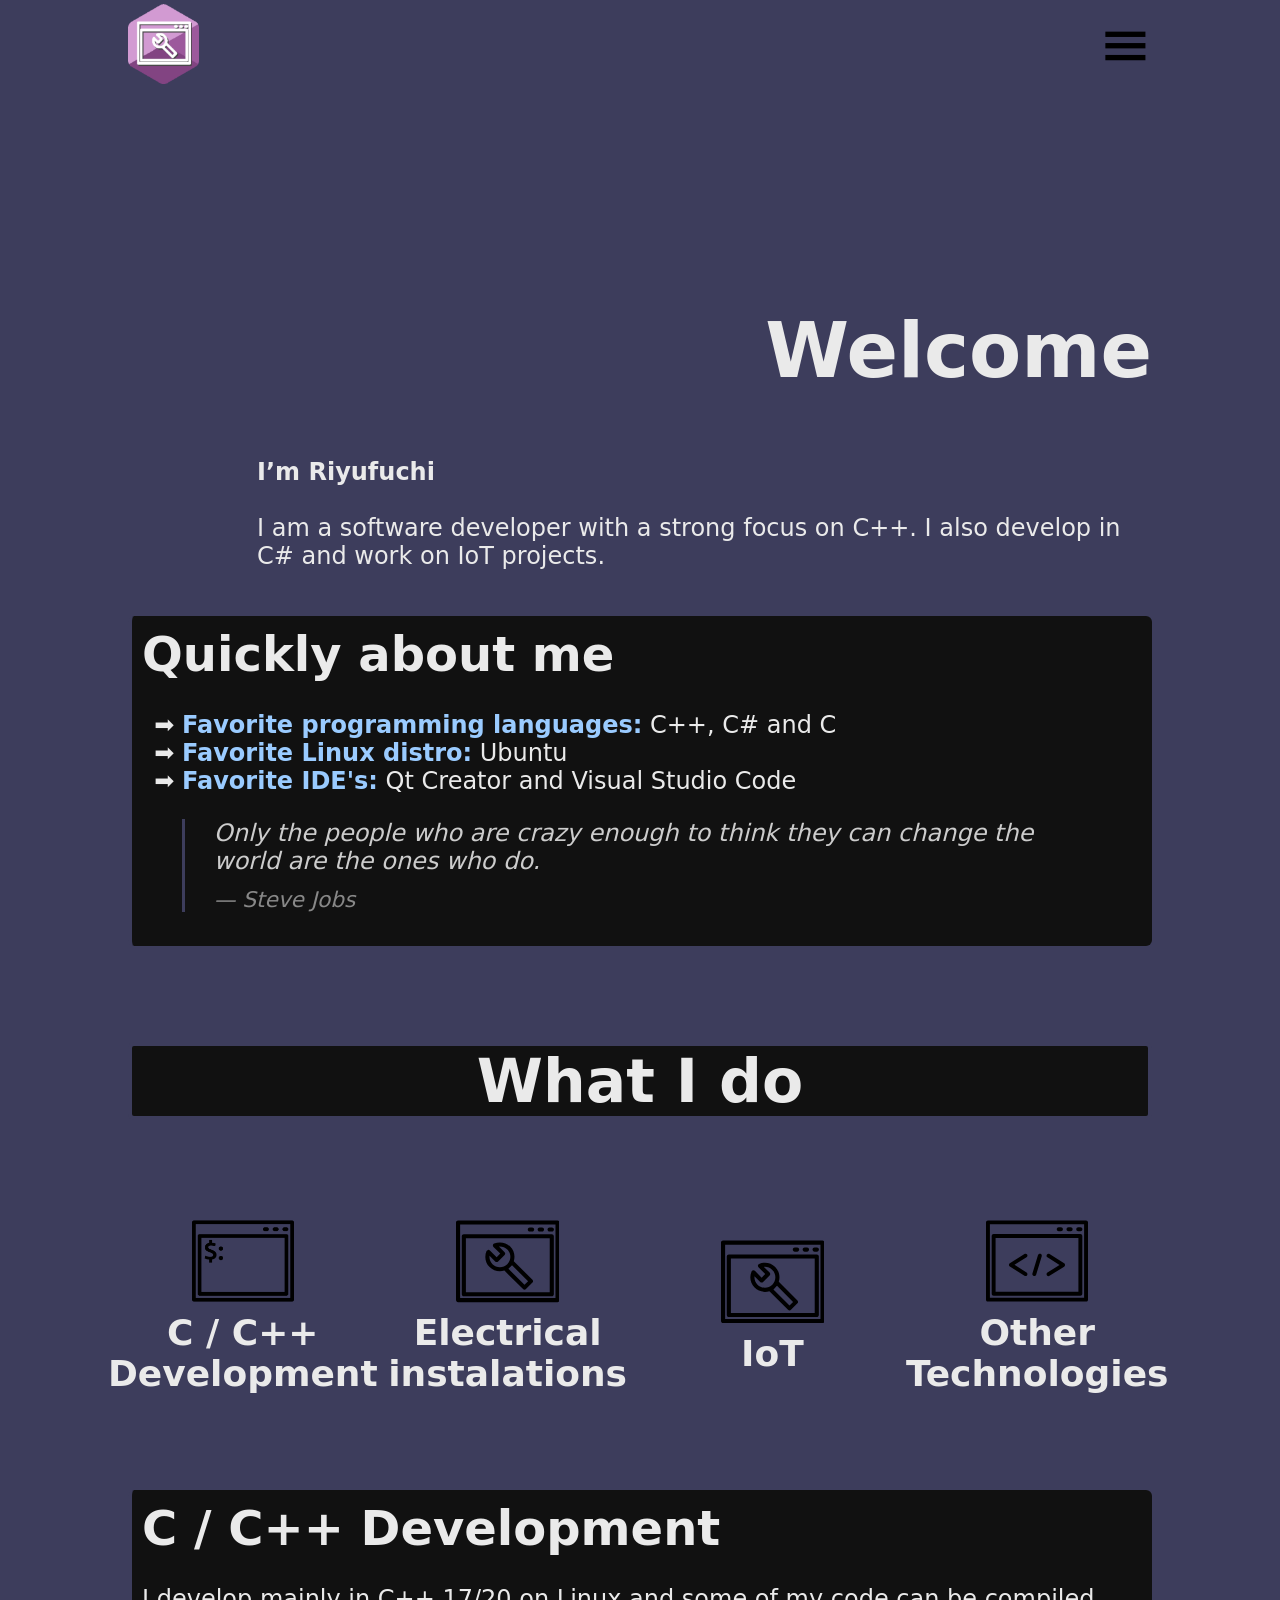
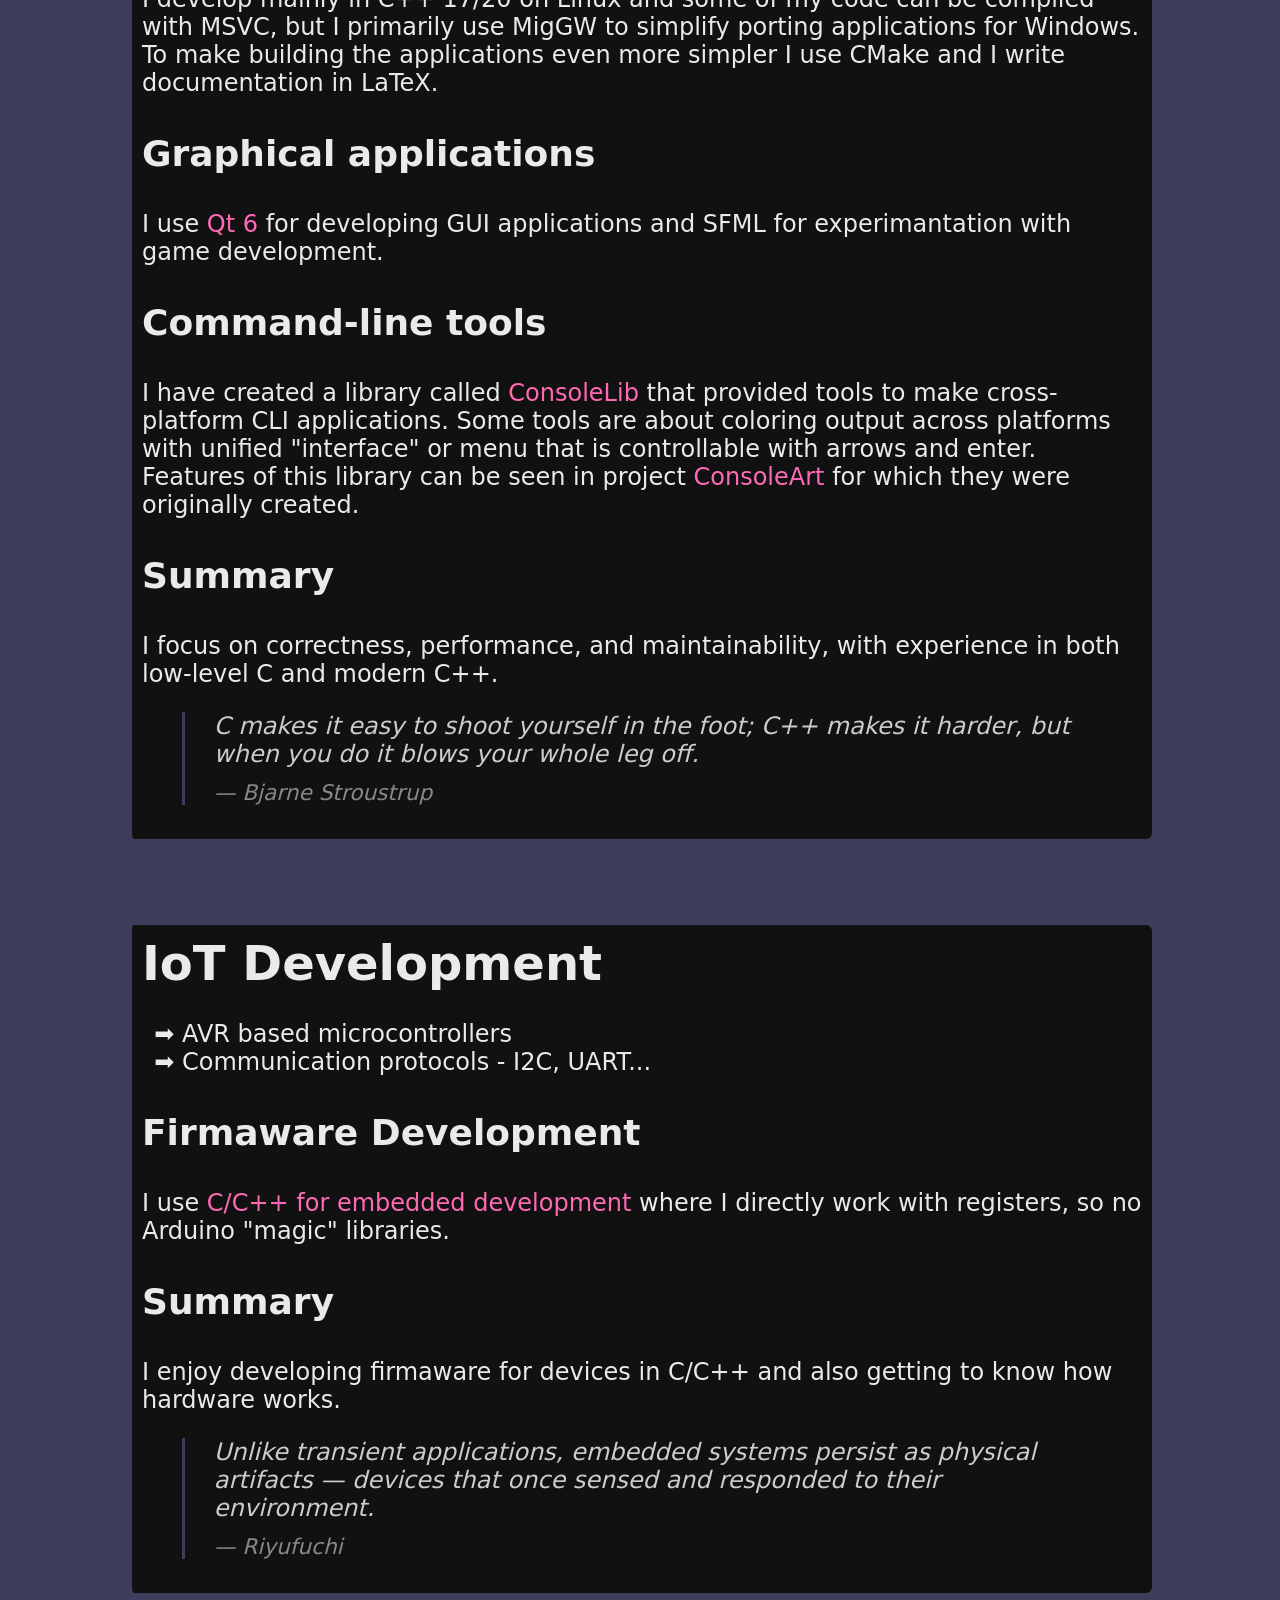
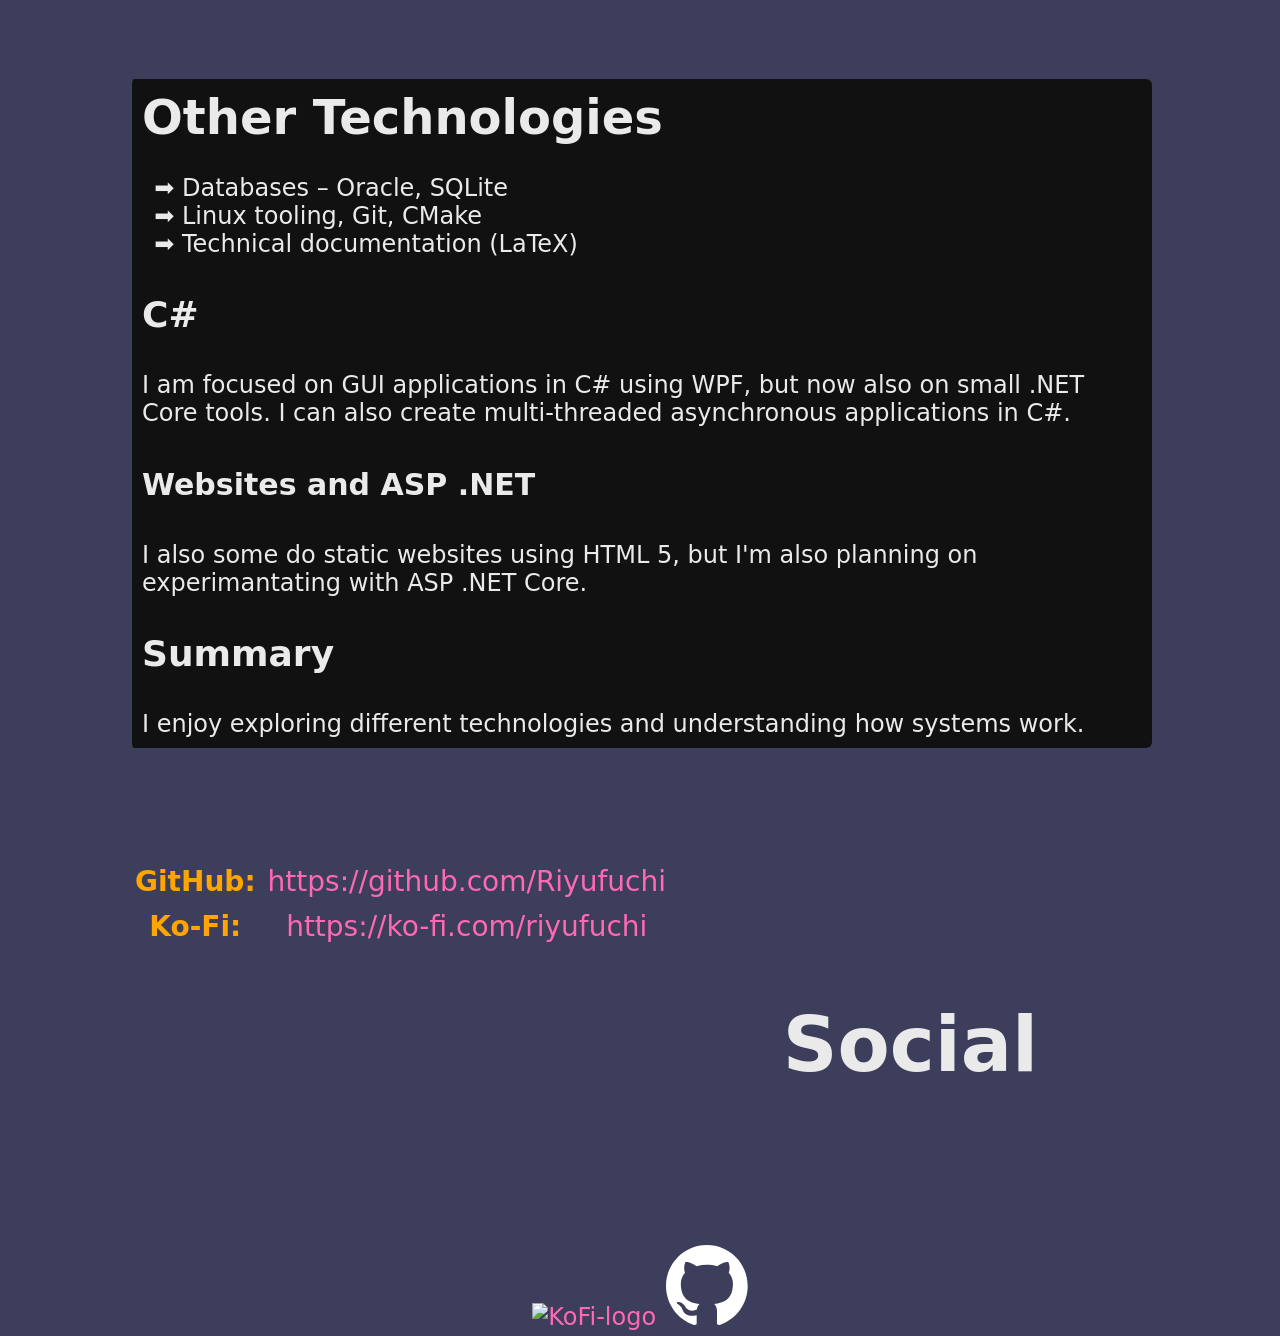
==== web_service/www/index.html @ bca5e739 "Improved HAL" ====
﻿<!DOCTYPE html>
<html lang='en'>
<head>
	<title>Riyufuchi's portfolio</title>
	<meta charset='utf-8'>
	<meta name="viewport" content="width=device-width, initial-scale=1">
	<meta name="description" content="Riyufuchi's personal web page that is also a online portfolio.">
	<meta name="keywords" content="C++, C#, .NET 8, Portfolio">
    <meta name="author" content="Riyufuchi">
    <meta name="copyright" content="© 2025 - 2026 Riyufuchi. All rights reserved.">
	<meta name="robots" content="index, follow">
	
	<link rel="icon" href="pictures/logos/logo.png">
	<link href="sivo/css/base/sivo_base.css" rel="stylesheet" type="text/css">
	<link href="sivo/css/base/sivo_custom.css" rel="stylesheet" type="text/css">
	<link href="sivo/css/slideshow/slideshow.css" rel="stylesheet" type="text/css">
	<link href="sivo/css/header/sivo_header_nav.css" rel="stylesheet" type="text/css">
	<link href="sivo/css/visualEffects/specialSection.css" rel="stylesheet" type="text/css">
	<link href="sivo/css/visualEffects/effects.css" rel="stylesheet" type="text/css">
	<link href="sivo/css/visualEffects/lines.css" rel="stylesheet" type="text/css">
	<link href="sivo/css/interactive/job_menu.css" rel="stylesheet" type="text/css">
	<link href="sivo/css/interactive/pageTabs.css" rel="stylesheet" type="text/css">

	<script src="sivo/js/sivo_header_nav_scripts.js"></script>
	<script src="sivo/js/menuBar.js"></script>
	<script>
		window.onload=function()
		{
			createMenu();
		}
		window.onorientationchange = function()
		{
		}
	</script>
</head>
<body style="background-image: url('pictures/backgrounds/AsteroidOuterSpace.png');">
	<header class="sivoStaticHeader" id="navbar">
		<div class="sivoHeaderContainer">
			<a href="index.html" class="sivoHeaderLogo"><img class="sivoHeaderLogo" src="pictures/logos/logo.png" alt="company logo"></a>
			<a href="javascript:void(0);" class="sivoHeaderMenuButton" onclick="showStaticMenu()">≡</a>
		</div>
	</header>
	<nav class="sivoStaticHeaderMenuContainer" id="sivoLinks">
	</nav>
	<main>
		<div class="section">
			<div class="simitrut-leftLine"></div>
			<article class="simitrut-mainArticle">
				<h2 class="simitrut-title"><b>Welcome</b></h2>
                <p>
                    <strong>I’m Riyufuchi</strong><br><br>I am a software developer with a strong focus on C++. I also develop in C# and work on IoT projects.
                </p>
			</article>
		</div>
		<div class="section" id="aboutme">
		  <article class="modernArticle">
            <h2>Quickly about me</h2>
            <ul>
                <li><strong>Favorite programming languages:</strong> C++, C# and C</li>
                <li><strong>Favorite Linux distro:</strong> Ubuntu</li>
                <li><strong>Favorite IDE's:</strong> Qt Creator and Visual Studio Code</li>
            </ul>
            <blockquote>
                Only the people who are crazy enough to think they can change the world
                are the ones who do.
                <footer>— Steve Jobs</footer>
            </blockquote>
		  </article>
		</div>
		<section>
			<h1 class="whatIdoHeader" id="what_i_do_id">What I do</h1>
			<div class="container">
				<div class="jobButton" onclick="buttonClick(2)">
					<div class="app"></div>
					<div class="jobButtonText">C / C++ Development</div>
				</div>
                <div class="jobButton" onclick="buttonClick(4)">
					<div class="other"></div>
					<div class="jobButtonText">Electrical instalations</div>
				</div>
                <div class="jobButton" onclick="buttonClick(1)">
					<div class="other"></div>
					<div class="jobButtonText">IoT</div>
				</div>
				<div class="jobButton" onclick="buttonClick(3)">
					<div class="webapp"></div>
					<div class="jobButtonText">Other Technologies</div>
				</div>
			</div>
			<script>
				function buttonClick(id)
				{
					switch(id)
					{
						case 1: window.location.href = "#iot_article"; break;
						case 2: window.location.href = "#cpp_application_dev_article"; break;
						case 3: window.location.href = "#other_tech"; break;
						default: alert("Button ID error"); break;
					}
				}
 			</script>
			<!-- -->
            <article class="modernArticle" id="cpp_application_dev_article">
                <h2>C / C++ Development</h2>
                    <p>
                        I develop mainly in C++ 17/20 on Linux and some of my code can be compiled with MSVC,
                        but I primarily use MigGW to simplify porting applications for Windows.
                        To make building the applications even more simpler I use CMake and I write documentation in LaTeX.
                    </p>
                <h3>Graphical applications</h3>
                    <p>
                        I use <a href="https://github.com/Riyufuchi/imagine">Qt 6</a> for developing GUI applications and SFML for experimantation with game development.
                    </p>
                <h3>Command-line tools</h3>
                    <p>
                        I have created a library called <a href="https://github.com/Riyufuchi/ConsoleLib">ConsoleLib</a> that provided tools to make cross-platform CLI applications. Some tools are about coloring output across platforms with unified "interface" or menu that is controllable with arrows and enter. Features of this library can be seen in project <a href="https://github.com/Riyufuchi/ConsoleArt">ConsoleArt</a> for which they were originally created.
                    </p>
                <h3>Summary</h3>
                    <p>
                        I focus on correctness, performance, and maintainability, with experience in both low-level C and modern C++.
                    </p>
                <blockquote>
                    C makes it easy to shoot yourself in the foot; C++ makes it harder, but when you do it blows your whole leg off.
                    <footer>— Bjarne Stroustrup</footer>
                </blockquote>
            </article>
			<!-- -->
            <article class="modernArticle" id="iot_article">
                <h2>IoT Development</h2>
                <ul>
                    <li>AVR based microcontrollers</li>
                    <li>Communication protocols - I2C, UART...</li>
                </ul>
                <h3>Firmaware Development</h3>
                    <p>
                        I use <a href="https://github.com/Riyufuchi/environment-monitor-core">C/C++ for embedded development</a> where I directly work with registers, so no Arduino "magic" libraries.
                    </p>
                <h3>Summary</h3>
                    <p>
                        I enjoy developing firmaware for devices in C/C++ and also getting to know how hardware works.
                    </p>
                <blockquote>
                    Unlike transient applications, embedded systems persist as physical artifacts — devices that once sensed and responded to their environment.
                    <footer>— Riyufuchi</footer>
                </blockquote>
            </article>
			<article class="modernArticle" id="other_tech">
                <h2>Other Technologies</h2>
                    <ul>
                        <li>Databases – Oracle, SQLite</li>
                        <li>Linux tooling, Git, CMake</li>
                        <li>Technical documentation (LaTeX)</li>
                    </ul>
                <h3>C#</h3>
                    <p>I am focused on GUI applications in C# using WPF, but now also on small .NET Core tools. I can also create multi-threaded asynchronous applications in C#.</p>
                <h4>Websites and ASP .NET</h4>
                    <p>I also some do static websites using HTML 5, but I'm also planning on experimantating with ASP .NET Core.</p>
                <h3>Summary</h3>
                    <p>I enjoy exploring different technologies and understanding how systems work.</p>
            </article>
		</section>
		<div class="section" id="contact">
			<article class="simitrut-contactArticle">
				<h2 class="simitrut-contactTitle">Social</h2>
				<div class="simitrut-paragraph">
					<table>
						<tr>
							<th>GitHub:</th>
							<td><a href="https://github.com/Riyufuchi">https://github.com/Riyufuchi</a></td>
						</tr>
						<tr>
							<th>Ko-Fi:</th>
							<td><a href="https://ko-fi.com/riyufuchi">https://ko-fi.com/riyufuchi</a></td>
						</tr>
					</table>
				</div>
			</article>
			<div class="simitrut-rightHorizontalLine"></div>
			<div class="simitrut-rightVerticalLine"></div>
		</div>
	</main>
	<footer id="footer">
		<!-- links are added via javascript -->
	</footer>
</body>
</html>
---- web_service/www/sivo/css/base/sivo_base.css ----
/* CSS Document */
@font-face
{
	font-family: tf2-Secondary;
	src: url('../../fonts/TF2secondary.ttf');
}
@counter-style arrows {
  system: cyclic;
  symbols: "➡️";
  suffix: " ";
}

:root
{
	/*General*/
	--body-backgroud-color: #3d3d5c;
	--a-hover-color: #cc80ff;
	--a-color: hotpink;
	--a-active-color: gray;
	--general-color: #00ccaa;
	--footer-color: #00ccaa;
	--footer-backgroud-color: #3d3d5c;
	/*Tables*/
	--table-header-color: orange;
	/*Decorations*/
	--line-color: #3d3d5c;
	--special-section-background-color: #3d3d5c;
	--special-section-color: inherit;
	/*Menus*/
	--mobile-menu-backgroud-color: #3d3d5c;
	--mobile-menu-button-color: black;
	--mobile-menu-button-hover-color: #cc80ff;
	/*Interactive*/
	--job-button-background-color: #cc80ff;
	/*Forms*/
	--form-color: white;
	--form-background-color: rgba(211, 211, 197, 0.6);
	--form-border: 3px solid white;
	/*
    Font sizes
    */
	--simitrut-title-font-size: 76px;
	--standard-text-font-size: 24px;
	--h1-size: calc(var(--standard-text-font-size) * 2.5);
	--h2-size: calc(var(--standard-text-font-size) * 2);
	--h3-size: calc(var(--standard-text-font-size) * 1.5);
	--h4-6-size: calc(var(--standard-text-font-size) * 1.25);
	/*Mobile font sizes**/
	--mobile-text-font-size: 16px;
	--simitrut-title-font-size-mobile: 57px;
	--h1-size-mobile: calc(var(--standard-text-font-size) * 1.5);
	--h2-size-mobile: calc(var(--standard-text-font-size) * 1.35);
	--h3-size-mobile: calc(var(--standard-text-font-size) * 1.20);
	--h4-6-size-mobile: calc(var(--standard-text-font-size) * 1.15);
}
/* ← → ↔ ↑ ↓ */
/* General styling */
html, body, /*ul, /*li, h1,*/ p, utf-8
{
	margin: 0;
	padding: 0;
	scroll-behavior: smooth;
	list-style: none;
	color: var(--general-color);
	font-family: system-ui, -apple-system, BlinkMacSystemFont, "Segoe UI", sans-serif;
	font-style: normal;
	font-size: var(--standard-text-font-size);
}
/* Default element styles */
body
{
	background-repeat: no-repeat;
	background-attachment: fixed;
	background-size: cover;
	background-color:var(--body-backgroud-color);
	background-position: center;
}
main
{
	position: relative;
	margin: auto;
	text-align: center;
	min-width: 300px;
	min-height: 225px;
	margin-top: 16px;
}
section, .section
{
width: 80%;
display: inline-block;
}
.section90
{
	width: 90%;
	display: inline-block;
}
article
{
width: 100%;
min-height: 60px;
max-height: 1000px;
word-wrap: normal;
overflow-x: auto;
overflow-y: auto;
text-align: left;
display: inline-block;
margin-top: 10px;
margin-bottom: 10px;
padding: 10px;
}
h1
{
	font-size: var(--h1-size);
}
h2
{
	font-size: var(--h2-size);
}
h3
{
	font-size: var(--h3-size);
}
h4, h5, h6
{
	font-size: var(--h4-6-size);
}
/* Lists styes */
ul
{
	list-style-type: arrows;
}
dt
{
	font-weight: bold;
	margin-top: 6px;
	margin-bottom: 6px;
}
table
{
	width: auto;
}
tr
{
	padding: 5px;
}
th
{
	padding: 5px;
	text-align: center;
	color: var(--table-header-color);
}
td
{
	padding: 5px;
	text-align: center;
}

ul.a
{
	list-style-type: none;
	text-align: left;
}
a.a, a:visited
{
	font-weight: bolder;
	font-family: Arial;
}
a.a:hover
{
	text-decoration: none;
	color: var(--a-hover-color);
}
a.a:active
{
	text-decoration: none;
	color: var(--a-active-color);
}
a
{
	color:var(--a-color);
	text-decoration: none;
}
a:hover
{
	color: var(--a-hover-color);
}
#footer
{
	position: relative;
	width: 100%;
	bottom: 0;
	text-align: center;
	padding-top: 5px;
	padding-bottom: 5px;
	color: var(--footer-color);
	background-color: var(--footer-backgroud-color);
}
@media only screen and (orientation: portrait)
{
	html, body, /*ul, /*li, h1,*/ p, utf-8
	{
		font-size: var(--mobile-text-font-size);
	}
	h1
	{
		font-size: var(--h1-size-mobile);
	}
	h2
	{
		font-size: var(--h2-size-mobile);
	}
	h3
	{
		font-size: var(--h3-size-mobile);
	}
	h4, h5, h6
	{
		font-size: var(--h4-6-size-mobile);
	}
	section, .section
	{
		width: 95%;
	}
	#footer
	{
		position: relative;
	}
}
---- web_service/www/sivo/css/base/sivo_custom.css ----
/* Styles for custom element behavior */
.profilePic
{
	width: 10%;
	height: 10%;
	border-radius: 50%;
	display: block;
	background-color: inherit;
}
.footerLogo
{
	width: auto;
	height: 80px;
	border: 0;
	margin-top: 5px;
	margin-left: 5px;
	margin-right: 5px;
}
.sectionStyle
{
	width: 80%;
	min-height: 100px;
	max-height: 1000px;
	display: inline-block;
}
.modernArticle
{
	border-left: 4px solid #3d3d5c;
	border-radius: 6px;
	margin-top: 40px;
	margin-bottom: 40px;
	color: #eaeaea;
	background: #111;
	box-sizing: border-box;
}
.modernArticle h2 {
	margin-top: 0;
	margin-bottom: 1.2rem;
}
.modernArticle p {
	color: #eaeaea;
}
.modernArticle strong {
	color: #9acbff;
	font-weight: 600;
}

.modernArticle blockquote {
	padding-left: 1.2rem;
	border-left: 3px solid #3d3d5c;
	color: #ccc;
	font-style: italic;
}

.modernArticle blockquote footer {
	margin-top: 0.5rem;
	font-size: 0.9rem;
	color: #888;
}
.whatIdoHeader
{
	border: 4px solid #3d3d5c;
	border-radius: 6px;
	background-color: #111;
	color: #eaeaea;
	box-sizing: border-box;
}
/*
.tableMenu
{
	margin: auto;
	font-size: 24px;
}*/
@media only screen and (orientation: portrait)
{
	.profilePic
	{
		width: 16%;
		height: 16%;
	}
	.sectionStyle
	{
		width: 95%;
	}
	.footerLogo
  {
	  height: 50px;
  }
}
---- web_service/www/sivo/css/slideshow/slideshow.css ----
.slide
{
	width: 60%;
	height: auto;
	display: inline-block;
}
.slideButton
{
	opacity: 80%;
	width: 15%;
	min-height: 100px;
	max-height: 1000px;
	margin: auto;
	display: inline-block;
	background-color: lightblue;
	color: black;
}
---- web_service/www/sivo/css/header/sivo_header_nav.css ----
/* Style the navigation menu with button for extendable menu */
.sivoHeader
{
	width: 100%;
	height: auto;
	background-color: var(--mobile-menu-backgroud-color);
	padding-top: 4px;
	padding-bottom: 4px;
	position: fixed;
	z-index: 2;
	top: 0px;
}
.sivoStaticHeader
{
	width: 100%;
	height: auto;
	background-color: var(--mobile-menu-backgroud-color);
	padding-top: 4px;
	padding-bottom: 4px;
	position: relative;
}
/* Style navigation menu links */
.sivoNavButton
{
	margin-left: 5px;
	margin-right: 5px;
	color: white;
	padding: 16px 16px;
	text-decoration: none;
	font-size: 32px;
}
.sivoHeaderContainer
{
	margin: auto;
	width: 80%;
	display: flex;
	align-items: center;
}
.sivoHeaderLogo
{
	width: auto;
	height: 80px;
	border: 0;
	float: left;
	/*border-radius: 50%;*/
}
.sivoHeaderMenuButton
{
	font-size: 64px;
	margin-left: auto;
	color: var(--mobile-menu-button-color);
	width: auto;
	height: 100%;
}
.sivoHeaderMenuButton:hover
{
	color: var(--mobile-menu-button-hover-color);
}
.sivoHeaderMenuContainer
{
	text-align: center;
	/*position: relative;*/
	background-color: inherit;
	display: none;
	margin: auto;
	padding-top: 4px;
	padding-bottom: 4px;
	width: 100%;
	border-top: 3px solid white;
	border-bottom: 3px solid white;
	z-index: 1;
	position: fixed;
}
.sivoStaticHeaderMenuContainer
{
	text-align: center;
	position: relative;
	background-color: inherit;
	display: none;
	margin: auto;
	padding-top: 4px;
	padding-bottom: 4px;
	width: 100%;
	border-top: 3px solid white;
	border-bottom: 3px solid white;
}
@media only screen and (orientation: portrait)
{
	.sivoNavButton
	{
		/*padding: 8px 8px;*/
		display: block;
		font-size: 17px;
	}
	.sivoHeaderContainer
	{
		width: 95%;
	}
	.sivoHeaderLogo
	{
		width: 64px;
		height: auto;
	}
	.sivoHeaderMenuButton
	{
		font-size: 43px;
	}
	.sivoHeader #sivoLinks
	{
		font-size: 17px;
	}
}
---- web_service/www/sivo/css/visualEffects/specialSection.css ----
/* CSS Document */
.specialSectionHolder
{
	width: 80%;
	padding-top: 14px;
	padding-bottom: 12px;
	display: inline-block;
}
.specialSection
{
	background-color: var(--special-section-background-color);
	color: var(--special-section-color);
	width: 100%;
	height: auto;
}
@media only screen and (orientation: portrait)
{
	.specialSectionHolder
	{
		width: 95%;
	}
	.specialSection
	{
		width: 100% !important;
	}
}
---- web_service/www/sivo/css/visualEffects/effects.css ----
/* CSS Document */

.blur2x
{
	backdrop-filter: blur(2px);
}
.blur5x
{
	backdrop-filter: blur(5px);
	/*-webkit-backdrop-filter: blur(5px);*/
}
.roundBorder25x
{
	border-radius: 25px 25px 25px 25px;
}

/*@media only screen and (orientation: portrait)
{
}*/
---- web_service/www/sivo/css/visualEffects/lines.css ----
/* Copyright © 2022-2025 by Riyufuchi (code) and Vojta Š. (design) */
/* Decorative lines created for Simitrut website */
/* Version: 26.12.2025 */
/* Released under the proprietary license */
/*Upper part*/
.simitrut-leftLine /*Small part of line*/
{
	position: relative;
	width: calc(8% - 4px);
	float:left;
	margin-top: 90px;
	border-top: 4px solid var(--line-color);
}
.simitrut-mainArticle
{
	text-align: right;
	width: 92%;
	min-height: 250px;
	max-height: 1000px;
	float:right;
	margin: auto;
	/*margin-bottom: 8px;*/
	border-left: 4px solid var(--line-color);
	padding: 0px;
	color: #eaeaea;
}
.simitrut-mainArticle p
{
	color: #eaeaea;
    text-align: left;
    padding-left: 5%;
}
.simitrut-title
{
	font-size: var(--simitrut-title-font-size);
	font-weight: normal;
	margin-top: 90px;
	/*padding-right:164px;*/
	padding-top: 108px;
	border-top: 4px solid var(--line-color);
}
/*Lower part*/
.simitrut-rightHorizontalLine
{
	position: relative;
	width: 92%;
	float:left;
	height: 64px;
	border-top: 4px solid var(--line-color);
}
.simitrut-rightVerticalLine
{
	position: relative;
	width: calc(8% - 4px);
	height: 64px;
	float:right;
	margin-bottom: 8px;
	border-left: 4px solid var(--line-color);
	border-top: 4px solid var(--line-color);
}
.simitrut-contactArticle
{
	text-align: left;
	width: 92%;
	float:left;
	margin: auto;
	margin-top: 8px;
	border-right: 4px solid var(--line-color);
	/*border-bottom: 4px solid white;*/
	padding: 0px;
}
.simitrut-contactTitle
{
	font-size: 76px;
	float: right;
	margin-top: 90px;
	padding-right:32px;
	padding-top: 108px;
	color: #eaeaea;
}
.simitrut-paragraph
{
	margin-top: 56px;
	margin-bottom: 56px;
	/*padding-right:164px;*/
	font-size: 28px;
}
@media only screen and (orientation: portrait)
{
	/*Functional stuff*/
	.simitrut-mainArticle
	{
		width: 100%;
		border-left: 0px;
		text-align: left;
		border-bottom: 4px solid var(--line-color);
	}
	.simitrut-title
	{
		font-size: 32px;
		padding-top: 24px;
		padding-right: 8px;
		margin-top: 0px;
		margin-bottom: 14px;
	}
	.simitrut-paragraph
	{
		font-size: 16px;
		padding-right: 8px;
		margin-bottom: 28px;
	}
	.simitrut-contactTitle
	{
		font-size: 32px;
		float: left;
		margin-top: 0px;
		padding-top: 20px;
		margin-bottom: 14px;
		
	}
	.simitrut-contactArticle
	{
		text-align: left;
		width: 100%;
		border-right: 0px solid var(--line-color);
		border-top: 4px solid var(--line-color);
	}
	/*Design stuff*/
	.simitrut-leftLine
	{
		visibility: hidden;
		margin-top: 4px;
	}
	.simitrut-rightVerticalLine
	{
		/*visibility: hidden;*/
		height: 0px;
	}
	.simitrut-rightHorizontalLine
	{
		height: 16px;
	}
}
---- web_service/www/sivo/css/interactive/job_menu.css ----
@charset "UTF-8";
/* Legacy
.jobButton {
  background-color: red;
  width: 100%;
  padding-top: 100%;  1:1 Aspect Ratio 
  position: relative;  If you want text inside of it 
}
If you want text inside of the container 
.text {
  position: absolute;
  top: 0;
  left: 0;
  bottom: 0;
  right: 0;
}
*/
.webapp
{
	background-image: url('../../../pictures/icons/app.svg');
	width: 50%;
	padding-top: 50%;
	background-size: cover;
}
.app
{
	background-image: url('../../../pictures/icons/webapp.png');
	width: 50%;
	padding-top: 50%;
	background-size: cover;
}
.other
{
	background-image: url('../../../pictures/icons/other.svg');
	width: 50%;
	padding-top: 50%;
	background-size: cover;
}
.jobButton
{
	max-width: 20%;
	min-width: 20%;
	aspect-ratio : 1 / 1;
	background-color: var(--body-backgroud-color);
	position: relative;
	font-size: calc(var(--standard-text-font-size) * 6);
	text-align: center;
	display: flex;
	justify-content: center;
	align-items: center;
	cursor: pointer;
	flex-direction: column;
	vertical-align: middle;
	margin: 30px;
}
.jobButtonText
{
	font-size: calc(var(--standard-text-font-size) * 1.5);
	position: relative;
	font-weight: bold;
	padding-left: 10px;
	padding-right: 10px;
	color: #eaeaea;
}
.jobButton:hover
{
	background-color: var(--job-button-background-color);
	position: relative;
	text-align: center;
	display: flex;
	justify-content: center;
	align-items: center;
}
.container
{
	justify-content: center;
	display: flex;
	width: 100%;
	text-align: center;
    align-items: center;
	margin-top: 16px;
	margin-bottom: 16px;
}
@media only screen and (orientation: portrait)
{
.jobButtonText
{
	font-size: var(--standard-text-font-size);
}
.jobButton
{
	max-width: 40%;
	min-width: 40%;
    margin: 16px;
}
.container
{
   flex-wrap: wrap;
}
}
---- web_service/www/sivo/css/interactive/pageTabs.css ----
@charset "UTF-8";
/* Go from zero to full opacity */
@keyframes fadeEffect
{
	from {opacity: 0;}
	to {opacity: 1;}
}
.contentTab
{
	display: none;
	animation: fadeEffect 1s; /* Fading effect takes 1 second */
	/*text-align: center;
	justify-content: center;
	/*flex-direction: column; 
	align-items: center;*/
}
.tabHeader
{
	float: left;
}
/*.tabContent
{
	/*text-align: center;
	display: inline-block;
}*/
.tabContainer
{
	min-height: 250px;
}
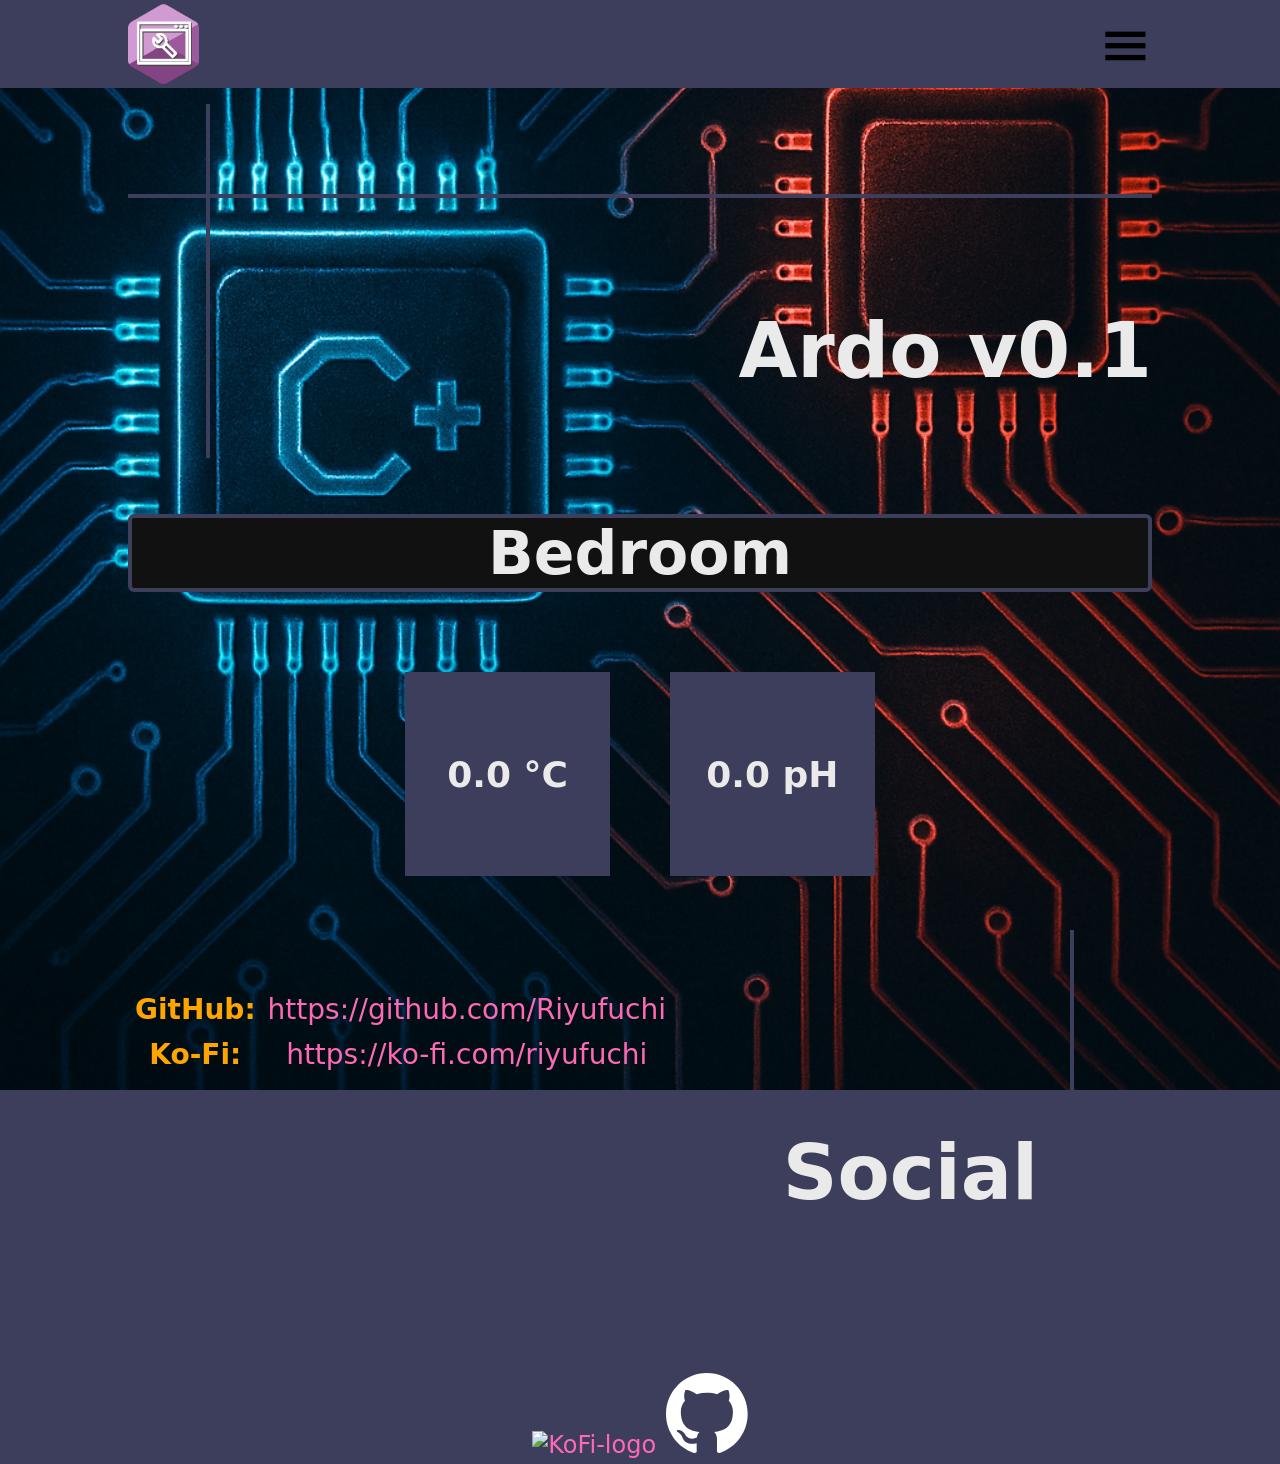
==== commit 548abf8f: "Added Arduino to PC comunication" ====
--- a/web_service/www/index.html
+++ b/web_service/www/index.html
@@ -1,7 +1,7 @@
 ﻿<!DOCTYPE html>
 <html lang='en'>
 <head>
-	<title>Riyufuchi's portfolio</title>
+	<title>Ardo</title>
 	<meta charset='utf-8'>
 	<meta name="viewport" content="width=device-width, initial-scale=1">
 	<meta name="description" content="Riyufuchi's personal web page that is also a online portfolio.">
@@ -33,7 +33,7 @@
 		}
 	</script>
 </head>
-<body style="background-image: url('pictures/backgrounds/AsteroidOuterSpace.png');">
+<body style="background-image: url('pictures/backgrounds/tech.png');">
 	<header class="sivoStaticHeader" id="navbar">
 		<div class="sivoHeaderContainer">
 			<a href="index.html" class="sivoHeaderLogo"><img class="sivoHeaderLogo" src="pictures/logos/logo.png" alt="company logo"></a>
@@ -46,119 +46,31 @@
 		<div class="section">
 			<div class="simitrut-leftLine"></div>
 			<article class="simitrut-mainArticle">
-				<h2 class="simitrut-title"><b>Welcome</b></h2>
-                <p>
-                    <strong>I’m Riyufuchi</strong><br><br>I am a software developer with a strong focus on C++. I also develop in C# and work on IoT projects.
-                </p>
+				<h2 class="simitrut-title"><b>Ardo v0.1</b></h2>
 			</article>
 		</div>
-		<div class="section" id="aboutme">
-		  <article class="modernArticle">
-            <h2>Quickly about me</h2>
-            <ul>
-                <li><strong>Favorite programming languages:</strong> C++, C# and C</li>
-                <li><strong>Favorite Linux distro:</strong> Ubuntu</li>
-                <li><strong>Favorite IDE's:</strong> Qt Creator and Visual Studio Code</li>
-            </ul>
-            <blockquote>
-                Only the people who are crazy enough to think they can change the world
-                are the ones who do.
-                <footer>— Steve Jobs</footer>
-            </blockquote>
-		  </article>
-		</div>
 		<section>
-			<h1 class="whatIdoHeader" id="what_i_do_id">What I do</h1>
+			<h1 class="whatIdoHeader" id="what_i_do_id">Bedroom</h1>
 			<div class="container">
-				<div class="jobButton" onclick="buttonClick(2)">
-					<div class="app"></div>
-					<div class="jobButtonText">C / C++ Development</div>
+				<div class="jobButton">
+					<div class="jobButtonText" id="temp">0.0 °C</div>
 				</div>
-                <div class="jobButton" onclick="buttonClick(4)">
-					<div class="other"></div>
-					<div class="jobButtonText">Electrical instalations</div>
-				</div>
-                <div class="jobButton" onclick="buttonClick(1)">
-					<div class="other"></div>
-					<div class="jobButtonText">IoT</div>
-				</div>
-				<div class="jobButton" onclick="buttonClick(3)">
-					<div class="webapp"></div>
-					<div class="jobButtonText">Other Technologies</div>
+                <div class="jobButton"">
+					<div class="jobButtonText" id="humi">0.0 pH</div>
 				</div>
 			</div>
-			<script>
-				function buttonClick(id)
-				{
-					switch(id)
-					{
-						case 1: window.location.href = "#iot_article"; break;
-						case 2: window.location.href = "#cpp_application_dev_article"; break;
-						case 3: window.location.href = "#other_tech"; break;
-						default: alert("Button ID error"); break;
-					}
-				}
- 			</script>
-			<!-- -->
-            <article class="modernArticle" id="cpp_application_dev_article">
-                <h2>C / C++ Development</h2>
-                    <p>
-                        I develop mainly in C++ 17/20 on Linux and some of my code can be compiled with MSVC,
-                        but I primarily use MigGW to simplify porting applications for Windows.
-                        To make building the applications even more simpler I use CMake and I write documentation in LaTeX.
-                    </p>
-                <h3>Graphical applications</h3>
-                    <p>
-                        I use <a href="https://github.com/Riyufuchi/imagine">Qt 6</a> for developing GUI applications and SFML for experimantation with game development.
-                    </p>
-                <h3>Command-line tools</h3>
-                    <p>
-                        I have created a library called <a href="https://github.com/Riyufuchi/ConsoleLib">ConsoleLib</a> that provided tools to make cross-platform CLI applications. Some tools are about coloring output across platforms with unified "interface" or menu that is controllable with arrows and enter. Features of this library can be seen in project <a href="https://github.com/Riyufuchi/ConsoleArt">ConsoleArt</a> for which they were originally created.
-                    </p>
-                <h3>Summary</h3>
-                    <p>
-                        I focus on correctness, performance, and maintainability, with experience in both low-level C and modern C++.
-                    </p>
-                <blockquote>
-                    C makes it easy to shoot yourself in the foot; C++ makes it harder, but when you do it blows your whole leg off.
-                    <footer>— Bjarne Stroustrup</footer>
-                </blockquote>
-            </article>
-			<!-- -->
-            <article class="modernArticle" id="iot_article">
-                <h2>IoT Development</h2>
-                <ul>
-                    <li>AVR based microcontrollers</li>
-                    <li>Communication protocols - I2C, UART...</li>
-                </ul>
-                <h3>Firmaware Development</h3>
-                    <p>
-                        I use <a href="https://github.com/Riyufuchi/environment-monitor-core">C/C++ for embedded development</a> where I directly work with registers, so no Arduino "magic" libraries.
-                    </p>
-                <h3>Summary</h3>
-                    <p>
-                        I enjoy developing firmaware for devices in C/C++ and also getting to know how hardware works.
-                    </p>
-                <blockquote>
-                    Unlike transient applications, embedded systems persist as physical artifacts — devices that once sensed and responded to their environment.
-                    <footer>— Riyufuchi</footer>
-                </blockquote>
-            </article>
-			<article class="modernArticle" id="other_tech">
-                <h2>Other Technologies</h2>
-                    <ul>
-                        <li>Databases – Oracle, SQLite</li>
-                        <li>Linux tooling, Git, CMake</li>
-                        <li>Technical documentation (LaTeX)</li>
-                    </ul>
-                <h3>C#</h3>
-                    <p>I am focused on GUI applications in C# using WPF, but now also on small .NET Core tools. I can also create multi-threaded asynchronous applications in C#.</p>
-                <h4>Websites and ASP .NET</h4>
-                    <p>I also some do static websites using HTML 5, but I'm also planning on experimantating with ASP .NET Core.</p>
-                <h3>Summary</h3>
-                    <p>I enjoy exploring different technologies and understanding how systems work.</p>
-            </article>
 		</section>
+        <script>
+            async function fetchData()
+            {
+                const res = await fetch("/data");
+                const data = await res.json();
+
+                document.getElementById("temp").innerText = data.a;
+                document.getElementById("humi").innerText = data.b;
+            }
+            setInterval(fetchData, 500); // update every 500ms
+        </script>
 		<div class="section" id="contact">
 			<article class="simitrut-contactArticle">
 				<h2 class="simitrut-contactTitle">Social</h2>
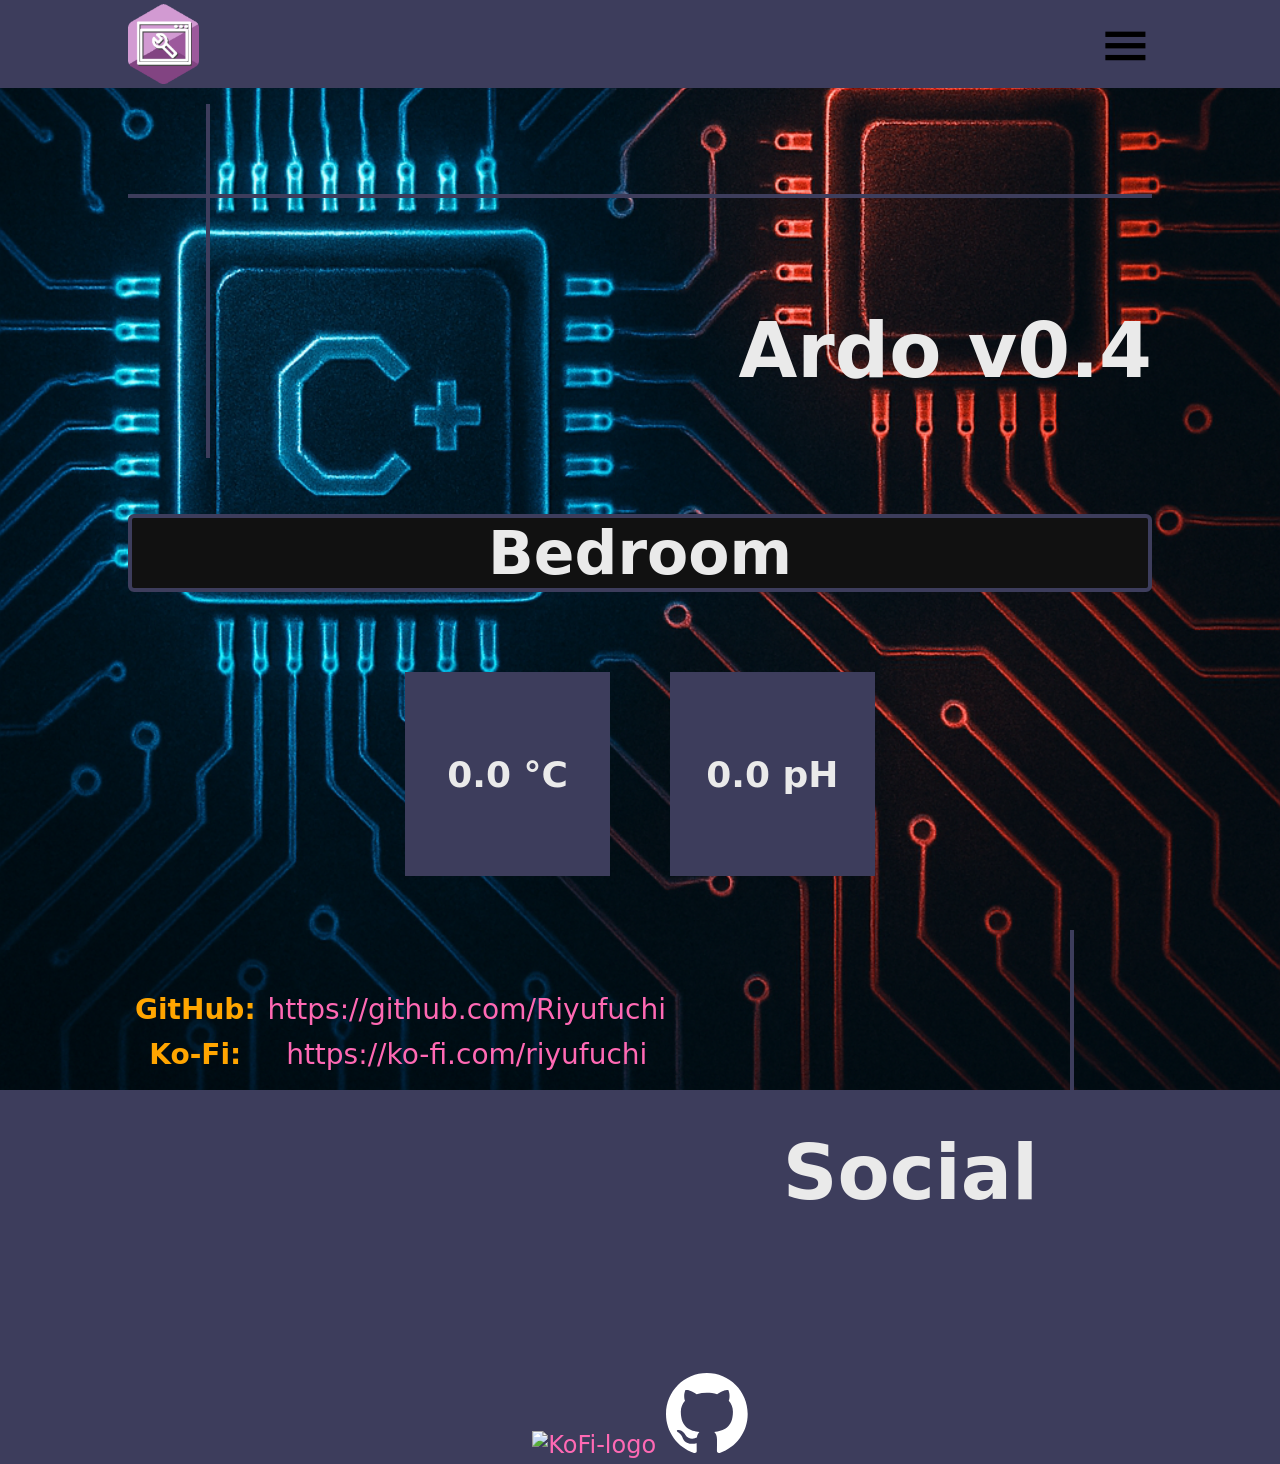
==== commit 4796bd7b: "Added DHT22 implementation" ====
--- a/web_service/www/index.html
+++ b/web_service/www/index.html
@@ -46,7 +46,7 @@
 		<div class="section">
 			<div class="simitrut-leftLine"></div>
 			<article class="simitrut-mainArticle">
-				<h2 class="simitrut-title"><b>Ardo v0.1</b></h2>
+				<h2 class="simitrut-title"><b>Ardo v0.4</b></h2>
 			</article>
 		</div>
 		<section>
@@ -69,7 +69,8 @@
                 document.getElementById("temp").innerText = data.a;
                 document.getElementById("humi").innerText = data.b;
             }
-            setInterval(fetchData, 500); // update every 500ms
+            setInterval(fetchData, 2000);
+            fetchData();
         </script>
 		<div class="section" id="contact">
 			<article class="simitrut-contactArticle">
